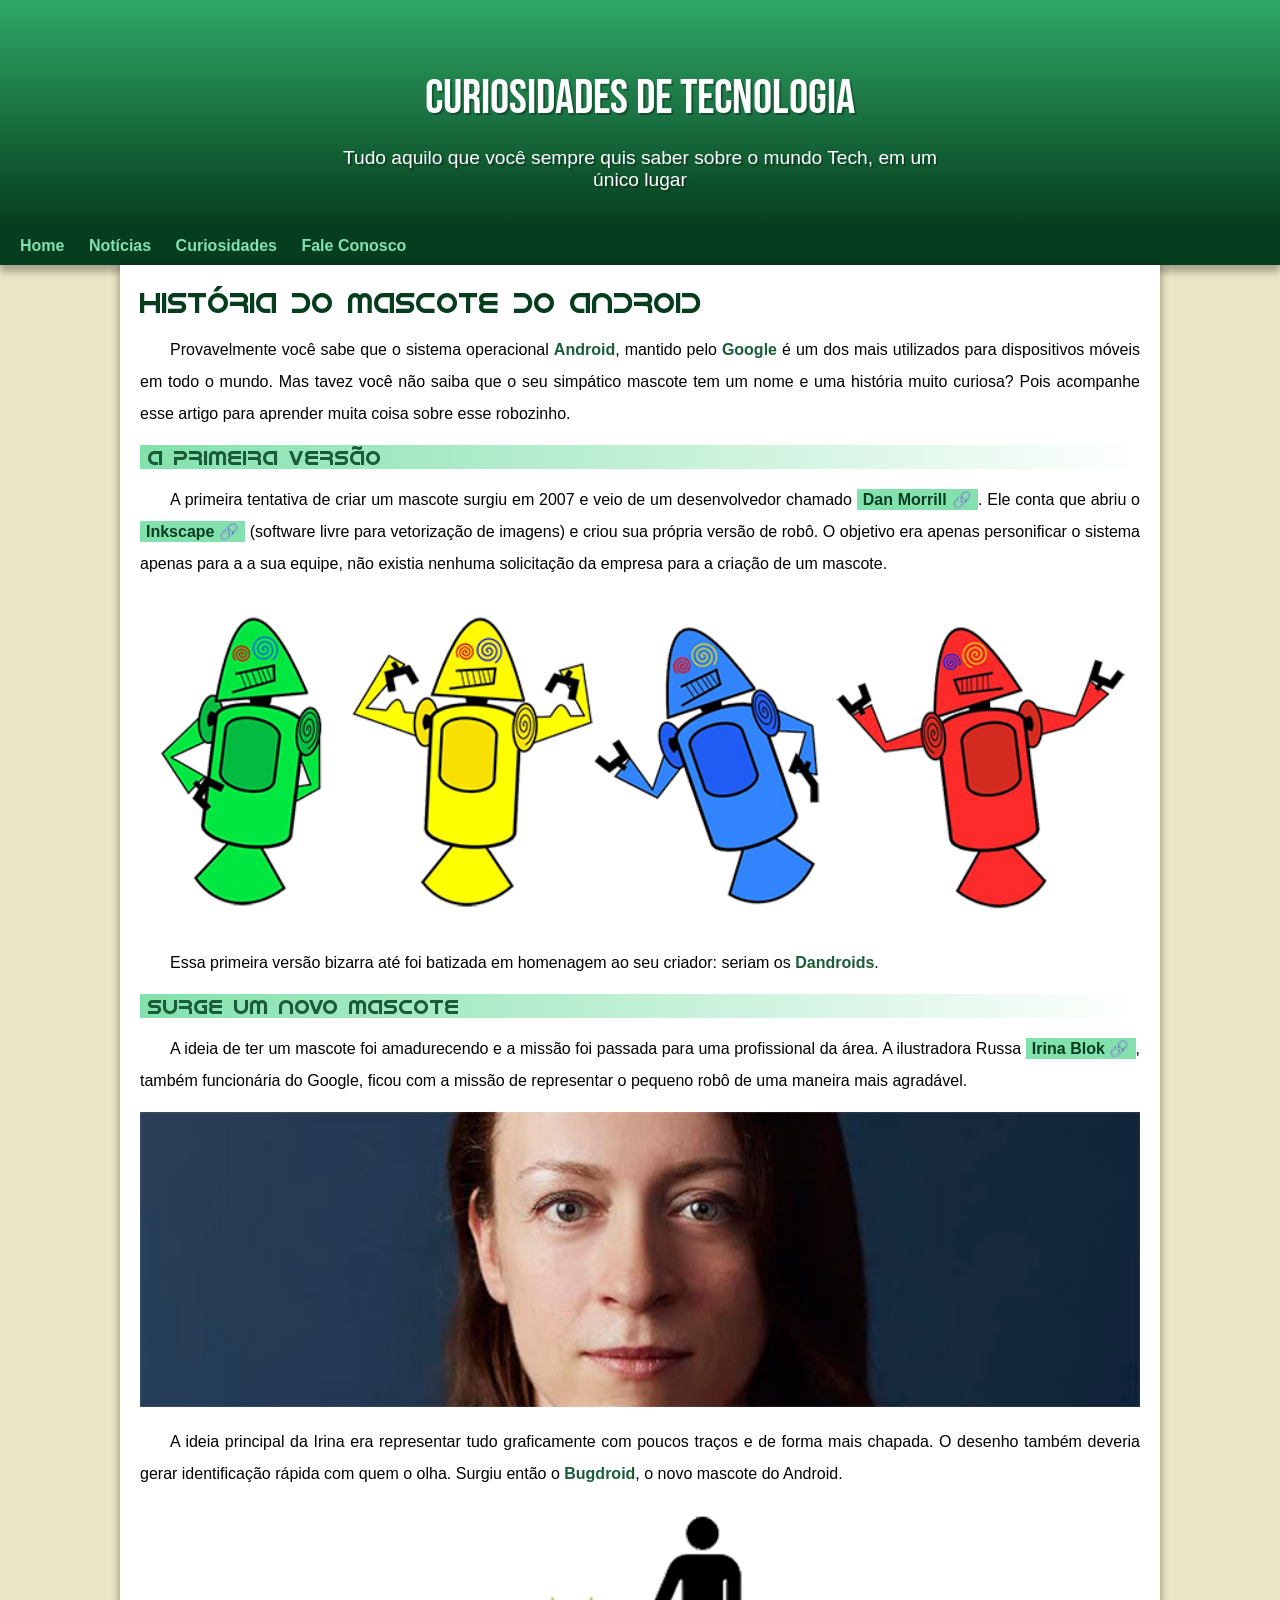
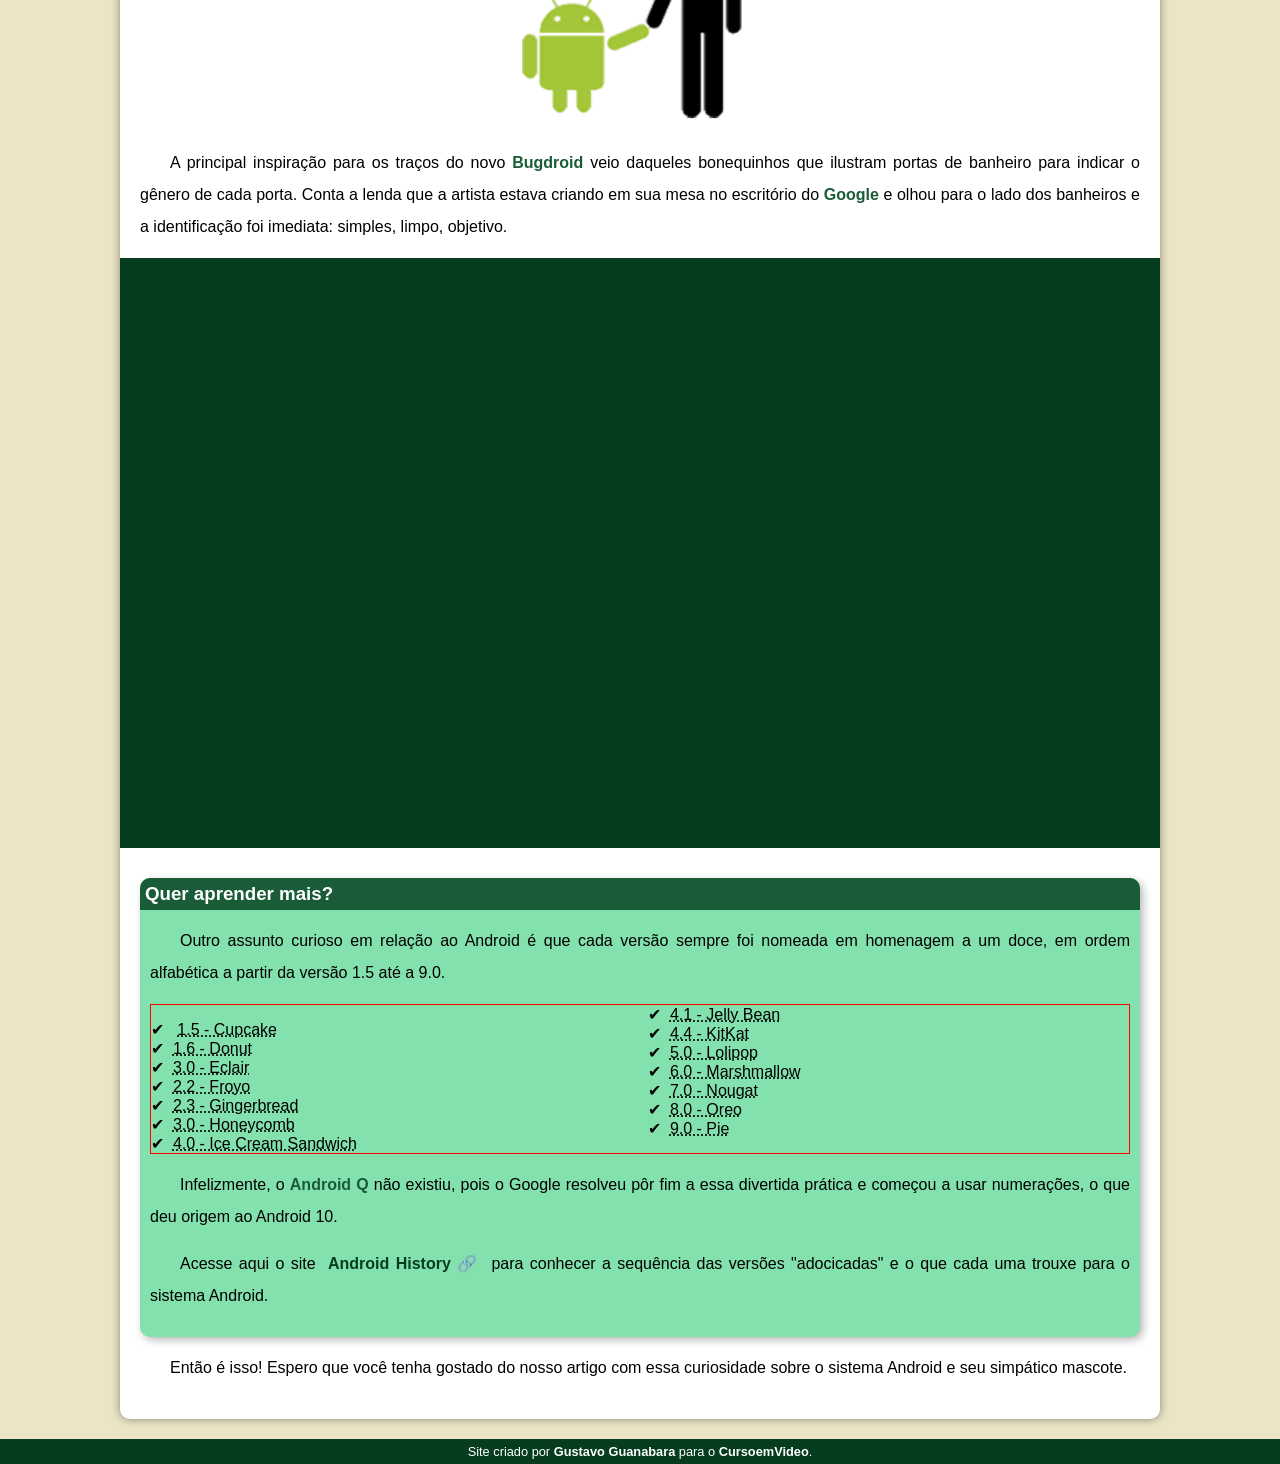
==== index.html @ 63d3c9d9 "Novo site" ====
<!DOCTYPE html>
<html lang="pt-br">

<head>
    <meta charset="UTF-8">
    <meta name="viewport" content="width=device-width, initial-scale=1.0">
    <title>Como surgiu o mascote do Android?</title>
    <link rel="shortcut icon" href="imagens/favicon.ico" type="image/x-icon">
    <link rel="stylesheet" href="/style/style.css">
</head>

<body>
    <header>
        <h1>Curiosidades de Tecnologia</h1>
        <p>Tudo aquilo que você sempre quis saber sobre o mundo Tech, em um único lugar</p>

    </header>
    <nav>
        <a href="#">Home</a>
        <a href="#">Notícias</a>
        <a href="#">Curiosidades</a>
        <a href="#">Fale Conosco</a>
    </nav>
    <main>
        <h1>História do Mascote do Android</h1>
        <p>Provavelmente você sabe que o sistema operacional <strong>Android</strong>, mantido pelo
            <strong>Google</strong> é um dos mais utilizados para
            dispositivos móveis em todo o mundo. Mas tavez você não saiba que o seu simpático mascote tem um nome e uma
            história muito curiosa? Pois acompanhe esse artigo para aprender muita coisa sobre esse robozinho.
        </p>
        <h2>A primeira versão</h2>
        <p>A primeira tentativa de criar um mascote surgiu em 2007 e veio de um desenvolvedor chamado <a
                href="https://androidcommunity.com/dan-morrill-shows-us-the-android-mascot-that-almost-was-20130103/"
                target="_blank" class="externo">Dan Morrill</a>. Ele
            conta que abriu o <a href="https://inkscape.org/pt-br/" target="_blank" class="externo">Inkscape</a>
            (software livre para
            vetorização de imagens) e criou sua própria versão de robô.
            O objetivo era apenas personificar o sistema apenas para a a sua equipe, não existia nenhuma solicitação da
            empresa para a criação de um mascote.
        </p>
        <picture>
            <source media="(max-width:670px )" srcset="imagens/dan-droids-pq.png">
            <img src="imagens/dan-droids.png" alt="Primeiro mascote do Android">
        </picture>
        <p>Essa primeira versão bizarra até foi batizada em homenagem ao seu criador: seriam os
            <strong>Dandroids</strong>.
        </p>
        <h2>Surge um novo mascote
        </h2>
        <p>A ideia de ter um mascote foi amadurecendo e a missão foi passada para uma profissional da área. A
            ilustradora Russa <a href="https://www.irinablok.com/" target="_blank" class="externo">Irina Blok</a>,
            também funcionária do
            Google, ficou com a missão de representar o pequeno robô
            de uma maneira mais agradável.</p>
        <picture>
            <source media="(max-width:670px )" srcset="imagens/irina-blok-pq.jpg">
            <img src="imagens/irina-blok.jpg" alt="Irina Block, criadora do Bugdroid">
        </picture>
        <p>A ideia principal da Irina era representar tudo graficamente com poucos traços e de forma mais chapada. O
            desenho também deveria gerar identificação rápida com quem o olha. Surgiu então o <strong>Bugdroid</strong>,
            o novo mascote
            do Android.
        </p>
        <img src="imagens/bugdroid.png" alt="" class="pequena">
        <p>A principal inspiração para os traços do novo <strong>Bugdroid</strong> veio daqueles bonequinhos que
            ilustram portas de
            banheiro para indicar o gênero de cada porta. Conta a lenda que a artista estava criando em sua mesa no
            escritório do <strong>Google</strong> e olhou para o lado dos banheiros e a identificação foi imediata:
            simples, limpo,
            objetivo.</p>
        <div class="video">
            <iframe width="560" height="315" src="https://www.youtube.com/embed/l2UDgpLz20M?si=7kGJWsTmxRBht0FI"
                title="YouTube video player" frameborder="0"
                allow="accelerometer; autoplay; clipboard-write; encrypted-media; gyroscope; picture-in-picture; web-share"
                allowfullscreen></iframe>
        </div>
        <aside>
            <h3>Quer aprender mais?</h3>
            <p>Outro assunto curioso em relação ao Android é que cada versão sempre foi nomeada em homenagem a um doce,
                em ordem alfabética a partir da versão 1.5 até a 9.0.
            <ul>

                </p>
                <li> <abbr title="Bolo de copo">1.5 - Cupcake</abbr></li>
                <li><abbr title="Rosquinha">1.6 - Donut</abbr></li>
                <li><abbr title="Bomba">3.0 - Eclair</abbr></li>
                <li><abbr title="Iogurte Congelado">2.2 - Froyo</abbr></li>
                <li><abbr title="Biscoito de Gengibre">2.3 - Gingerbread</abbr></li>
                <li><abbr title="Favo de Mel">3.0 - Honeycomb</abbr></li>
                <li><abbr title="Sanduíche de Sorvete">4.0 - Ice Cream Sandwich</abbr></li>
                <li><abbr title="Jujuba">4.1 - Jelly Bean</abbr></li>
                <li><abbr title="KitKat">4.4 - KitKat</abbr></li>
                <li><abbr title="Pirulito">5.0 - Lolipop</abbr></li>
                <li><abbr title="Marshmallow">6.0 - Marshmallow</abbr></li>
                <li><abbr title="Torrone">7.0 - Nougat</abbr></li>
                <li><abbr title="Oreo">8.0 - Oreo</abbr></li>
                <li><abbr title="Torta">9.0 - Pie</abbr></li>


            </ul>
            <p>Infelizmente, o <strong>Android Q</strong> não existiu, pois o Google resolveu pôr fim a essa divertida
                prática e começou a usar numerações, o que deu origem ao Android 10.</p>

            <p>Acesse aqui o site <a href="https://www.android.com/intl/en_uk/history/#/donut" target="_blank"
                    class="externo">Android
                    History</a>
                para conhecer a sequência das versões "adocicadas" e o que cada uma trouxe para o sistema Android.</p>
        </aside>

        <p>Então é isso! Espero que você tenha gostado do nosso artigo com essa curiosidade sobre o sistema Android
            e seu simpático mascote.</p>

    </main>
    <footer>
        <p>Site criado por <a href="https://gustavoguanabara.github.io/" target="_blank">Gustavo Guanabara</a> para o <a
                href="https://www.youtube.com/cursoemvideo" target="_blank">CursoemVideo</a>.</p>
    </footer>



</body>

</html>
---- style/style.css ----
@charset "UTF-8";

@import url("https://fonts.googleapis.com/css2?family=Bebas+Neue&display=swap");

@font-face {
  font-family: "Android";
  src: url(../fontes/idroid.otf) format("opentype");
  font-weight: normal;
}
* {
  margin: 0;
  padding: 0;
}
:root {
  --cor0: #ebe5c5;
  --cor1: #83e1ad;
  --cor2: #3ddc84;
  --cor3: #2fa866;
  --cor4: #1a5c37;
  --cor5: #063d1e;

  --fonte-padrao: Arial, verdana, helvetica, sans-serif;
  --fonte-destaque: "Bebas Neue", cursive;
  --fonte-android: "Android", cursive;
}
body {
  background-color: var(--cor0);
  font-family: var(--fonte-padrao);
}
a.externo::after {
  content: "\00A0\1F517";
}
header {
  background-image: linear-gradient(to bottom, var(--cor3), var(--cor5));
  min-height: 187px;
  text-align: center;
  padding-top: 40px;
}
header > h1 {
  color: white;
  font-family: var(--fonte-destaque);
  font-weight: normal;
  font-size: 3em;
  margin-top: 30px;
  margin-bottom: 20px;
  text-shadow: 2px 2px 0px rgba(0, 0, 0, 0.293);
}
header > p {
  font-family: var(--fonte-padrao);
  font-size: 1.2em;
  color: white;
  max-width: 600px;
  padding-right: 10px;
  padding-left: 10px;
  margin: auto;
  margin-bottom: 30px;
  text-shadow: 2px 2px 0px rgba(0, 0, 0, 0.301);
}
nav {
  background-color: var(--cor5);
  padding: 10px;
  box-shadow: 0px 7px 7px rgba(0, 0, 0, 0.286);
}
nav > a {
  color: var(--cor1);
  padding: 10px;
  border-radius: 5px;
  text-decoration: none;
  font-weight: bold;
  transition-duration: 0.5s;
}
nav > a:hover {
  background-color: var(--cor3);
  color: var(--cor5);
}
main {
  background-color: white;
  min-width: 300px;
  max-width: 1000px;
  margin: auto;
  margin-bottom: 20px;
  padding: 20px;
  box-shadow: 0px 0px 10px rgba(0, 0, 0, 0.416);
  border-bottom-left-radius: 10px;
  border-bottom-right-radius: 10px;
}
main h1 {
  color: var(--cor5);
  font-family: var(--fonte-android);
  font-weight: normal;
  font-size: 1.8em;
}
main h2 {
  font-family: var(--fonte-android);
  font-weight: normal;
  color: var(--cor4);
  font-size: 1.3em;
  background-image: linear-gradient(to right, var(--cor1), transparent);
  text-indent: 8px;
}
main p {
  margin: 15px 0px;
  text-align: justify;
  text-indent: 30px;
  font-size: 1em;
  line-height: 2em;
}
main strong {
  color: var(--cor4);
  font-weight: bold;
}
main a {
  text-decoration: none;
  font-weight: bold;
  color: var(--cor5);
  background-color: var(--cor1);
  padding: 2px 6px;
}
main a:hover {
  text-decoration: underline;
  color: var(--cor4);
}
main img {
  width: 100%;
}
main img.pequena {
  max-width: 350px;
  display: block;
  margin: auto;
}
div.video {
  background-color: var(--cor5);
  margin-bottom: 30px;
  margin: 0px -20px 30px -20px;
  padding: 20px;
  padding-bottom: 57%;

  position: relative;
}
div.video > iframe {
  position: absolute;
  top: 5%;
  left: 5%;
  width: 90%;
  height: 90%;
}
aside {
  background-color: var(--cor1);
  padding: 10px;
  border-radius: 10px;
  box-shadow: 3px 3px 8px rgba(0, 0, 0, 0.281);
}
aside > h3 {
  background-color: var(--cor4);
  color: white;
  padding: 5px;
  margin: -10px -10px 0px -10px;
  border-radius: 10px 10px 0px 0px;
}
aside > ul {
  border: 1px solid red;
  list-style-type: "\2714\00A0\00A0";
  list-style-position: inside;
  columns: 2;
}
footer {
  background-color: var(--cor5);
  color: white;
  text-align: center;
  font-size: 0.8em;
  padding: 5px;
}
footer a {
  color: white;
  font-weight: bolder;
  text-decoration: none;
}
footer a:hover {
  text-decoration: underline;
  color: var(--cor1);
}
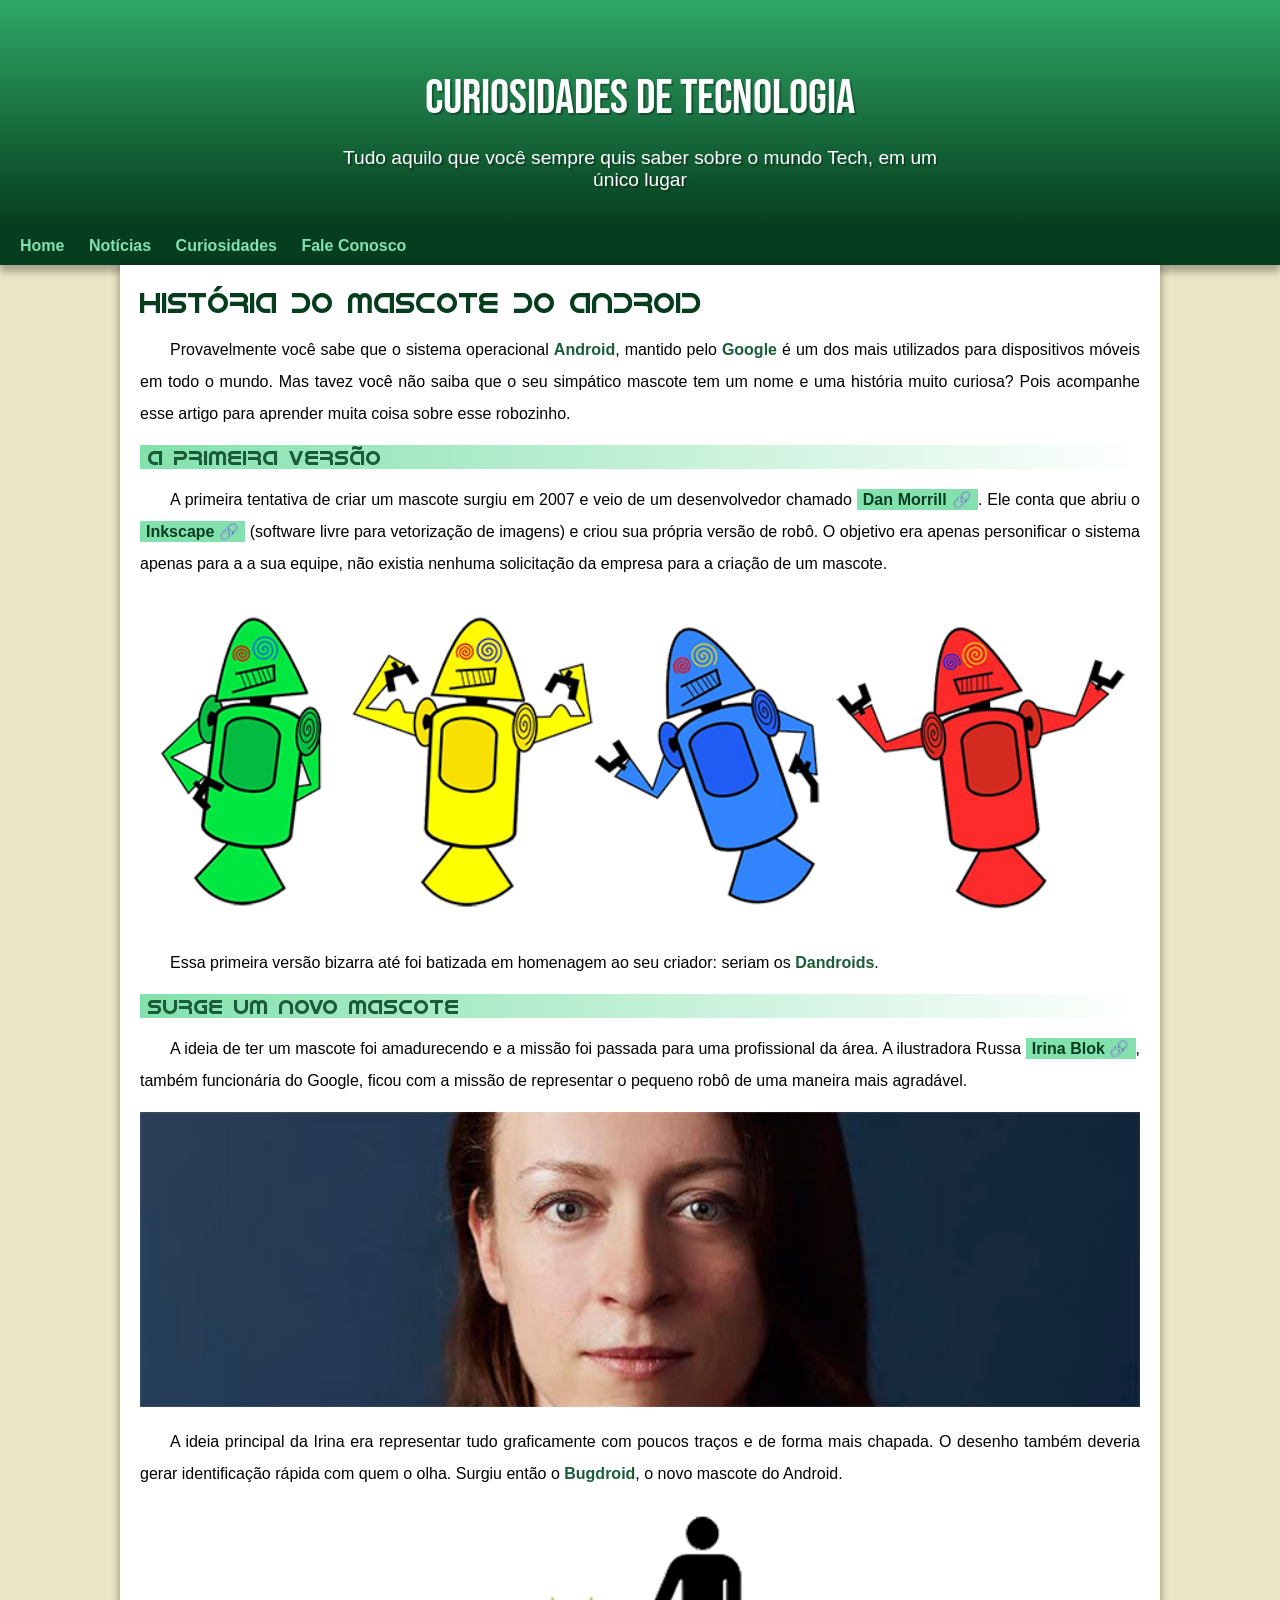
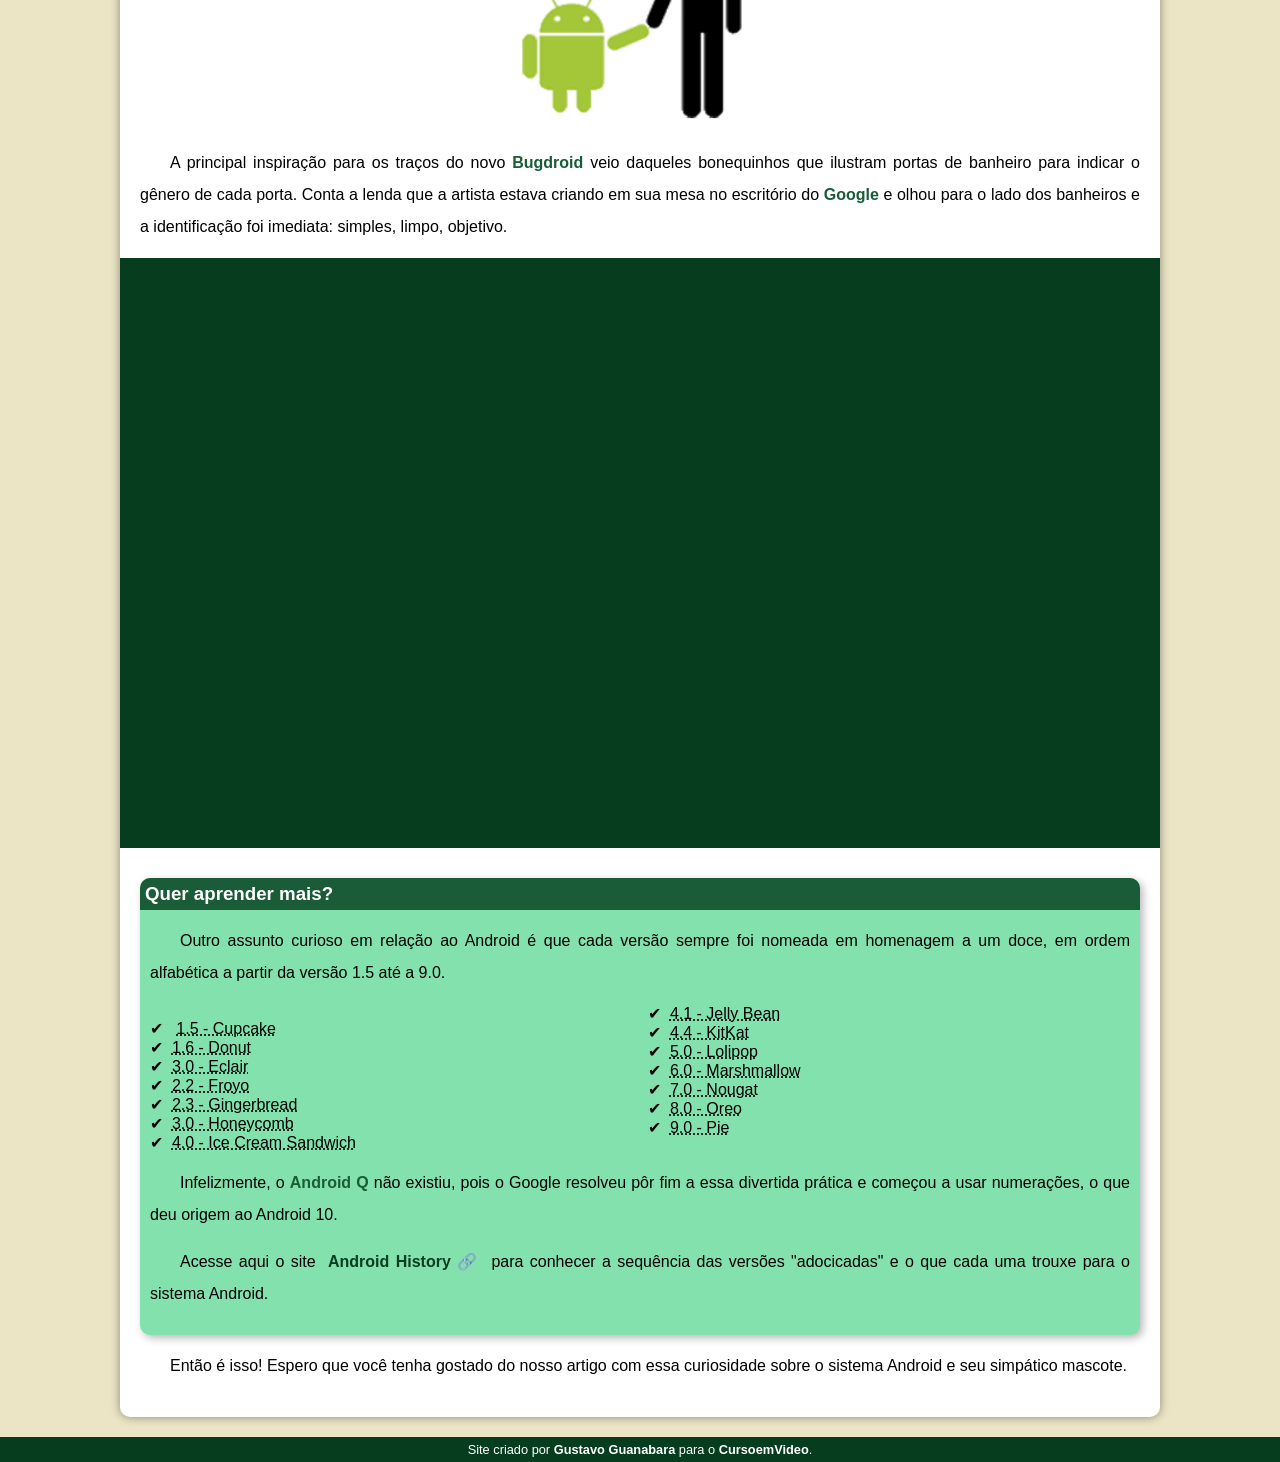
==== commit a02564e3: "Adicionando estilo" ====
--- a/index.html
+++ b/index.html
@@ -6,7 +6,7 @@
     <meta name="viewport" content="width=device-width, initial-scale=1.0">
     <title>Como surgiu o mascote do Android?</title>
     <link rel="shortcut icon" href="imagens/favicon.ico" type="image/x-icon">
-    <link rel="stylesheet" href="/style/style.css">
+    <link rel="stylesheet" href="style/style.css">
 </head>
 
 <body>
--- a/style/style.css
+++ b/style/style.css
@@ -158,7 +158,6 @@
   border-radius: 10px 10px 0px 0px;
 }
 aside > ul {
-  border: 1px solid red;
   list-style-type: "\2714\00A0\00A0";
   list-style-position: inside;
   columns: 2;
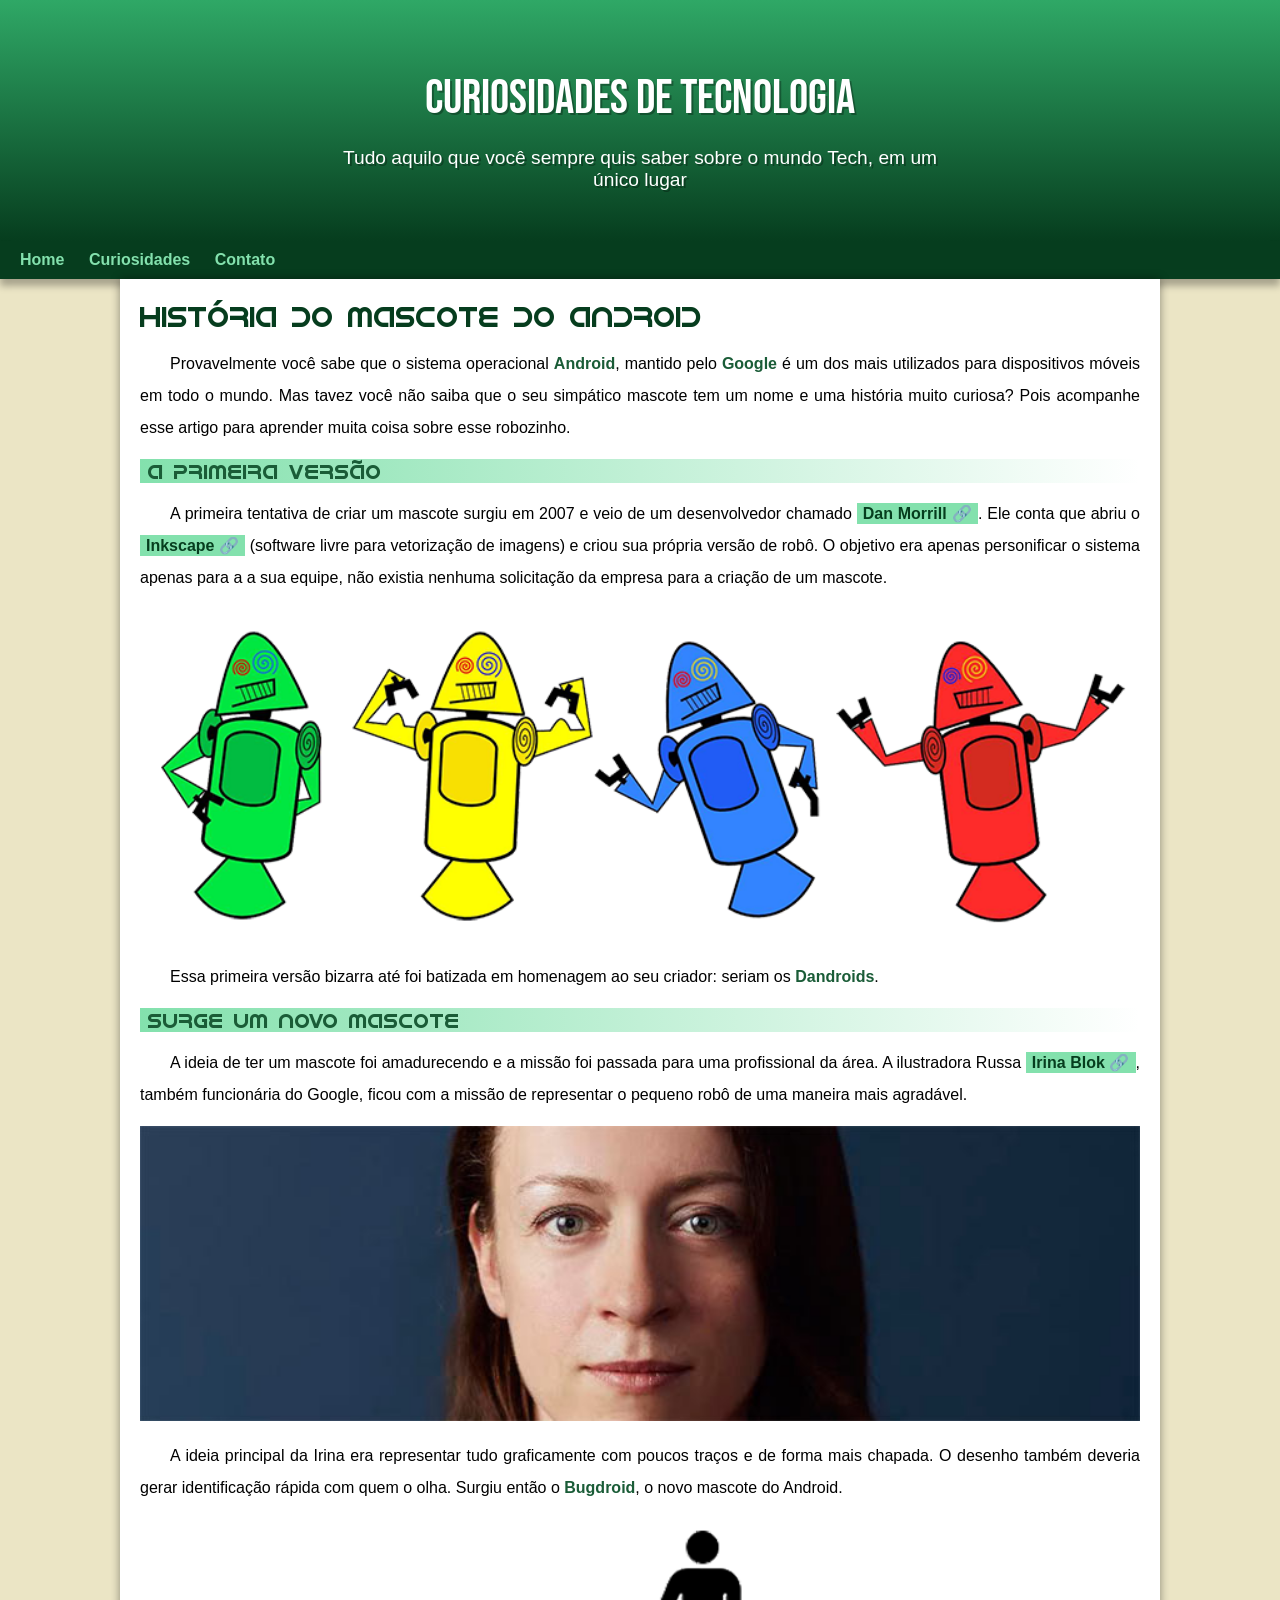
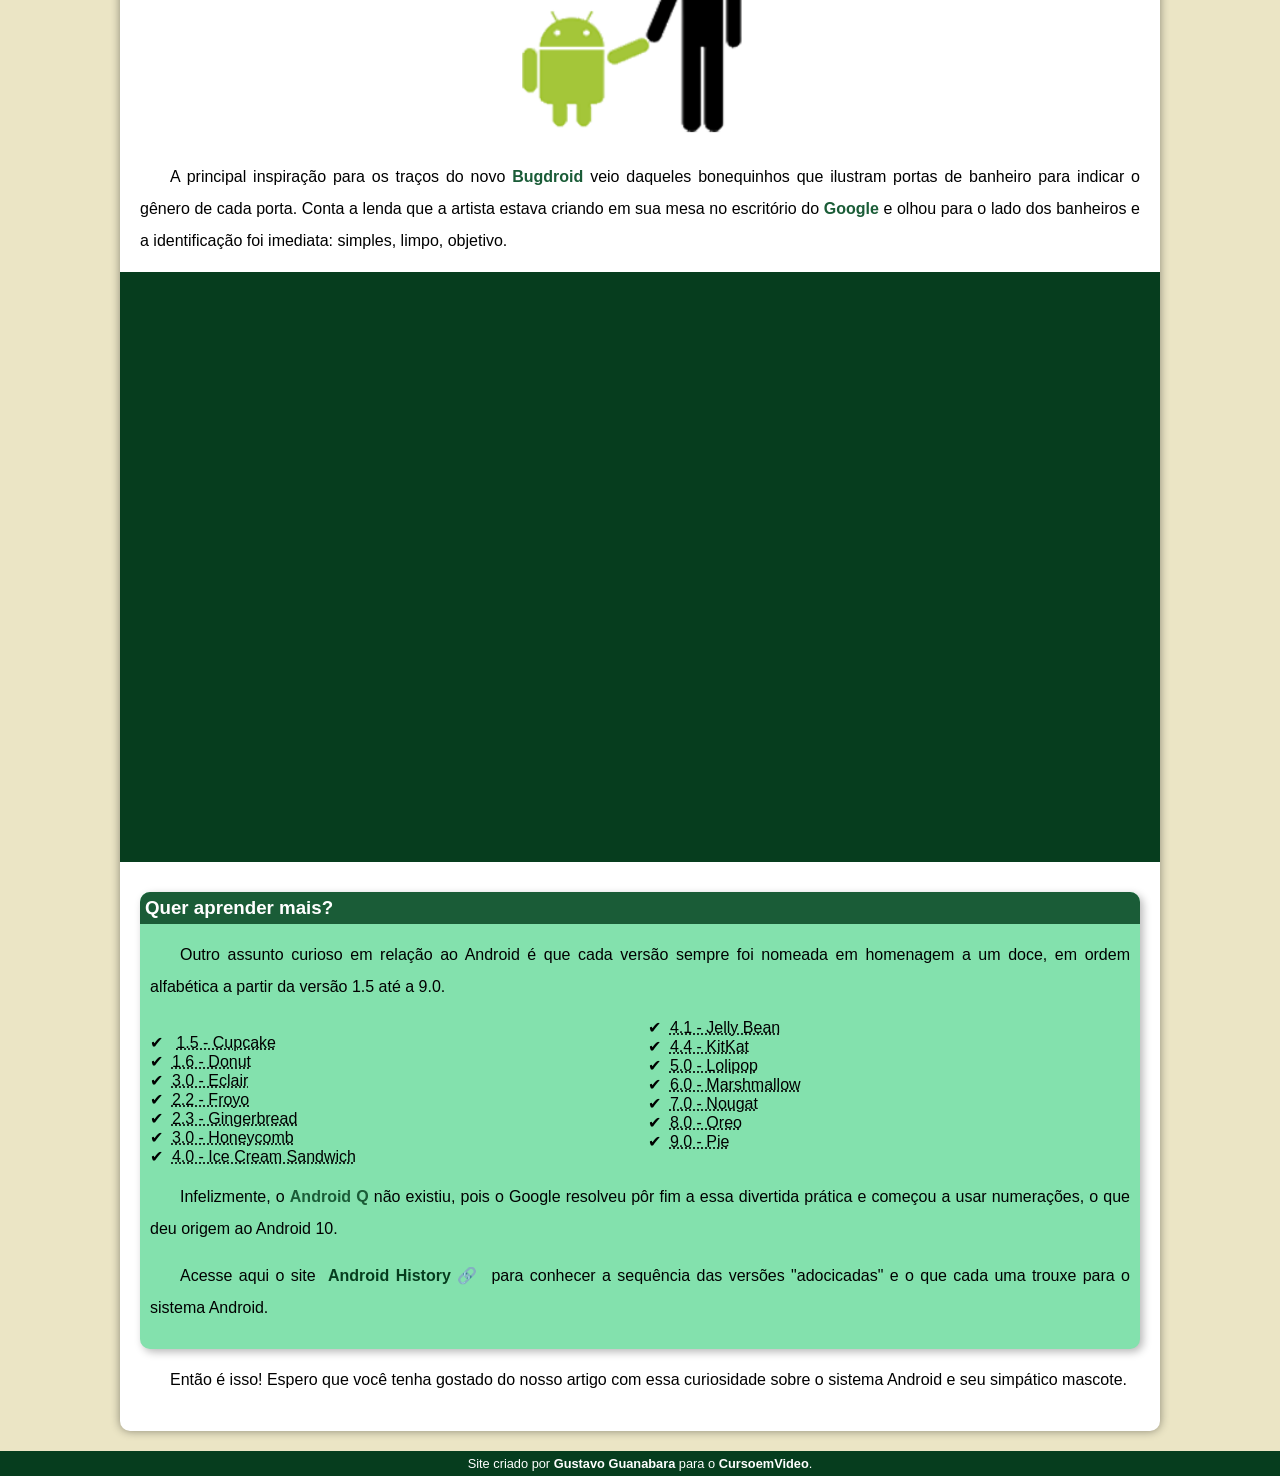
==== commit 0abc4cd0: "problema de padding corrigido" ====
--- a/index.html
+++ b/index.html
@@ -17,9 +17,8 @@
     </header>
     <nav>
         <a href="#">Home</a>
-        <a href="#">Notícias</a>
         <a href="#">Curiosidades</a>
-        <a href="#">Fale Conosco</a>
+        <a href="#">Contato</a>
     </nav>
     <main>
         <h1>História do Mascote do Android</h1>
--- a/style/style.css
+++ b/style/style.css
@@ -53,7 +53,7 @@
   padding-right: 10px;
   padding-left: 10px;
   margin: auto;
-  margin-bottom: 30px;
+  padding-bottom: 50px;
   text-shadow: 2px 2px 0px rgba(0, 0, 0, 0.301);
 }
 nav {
